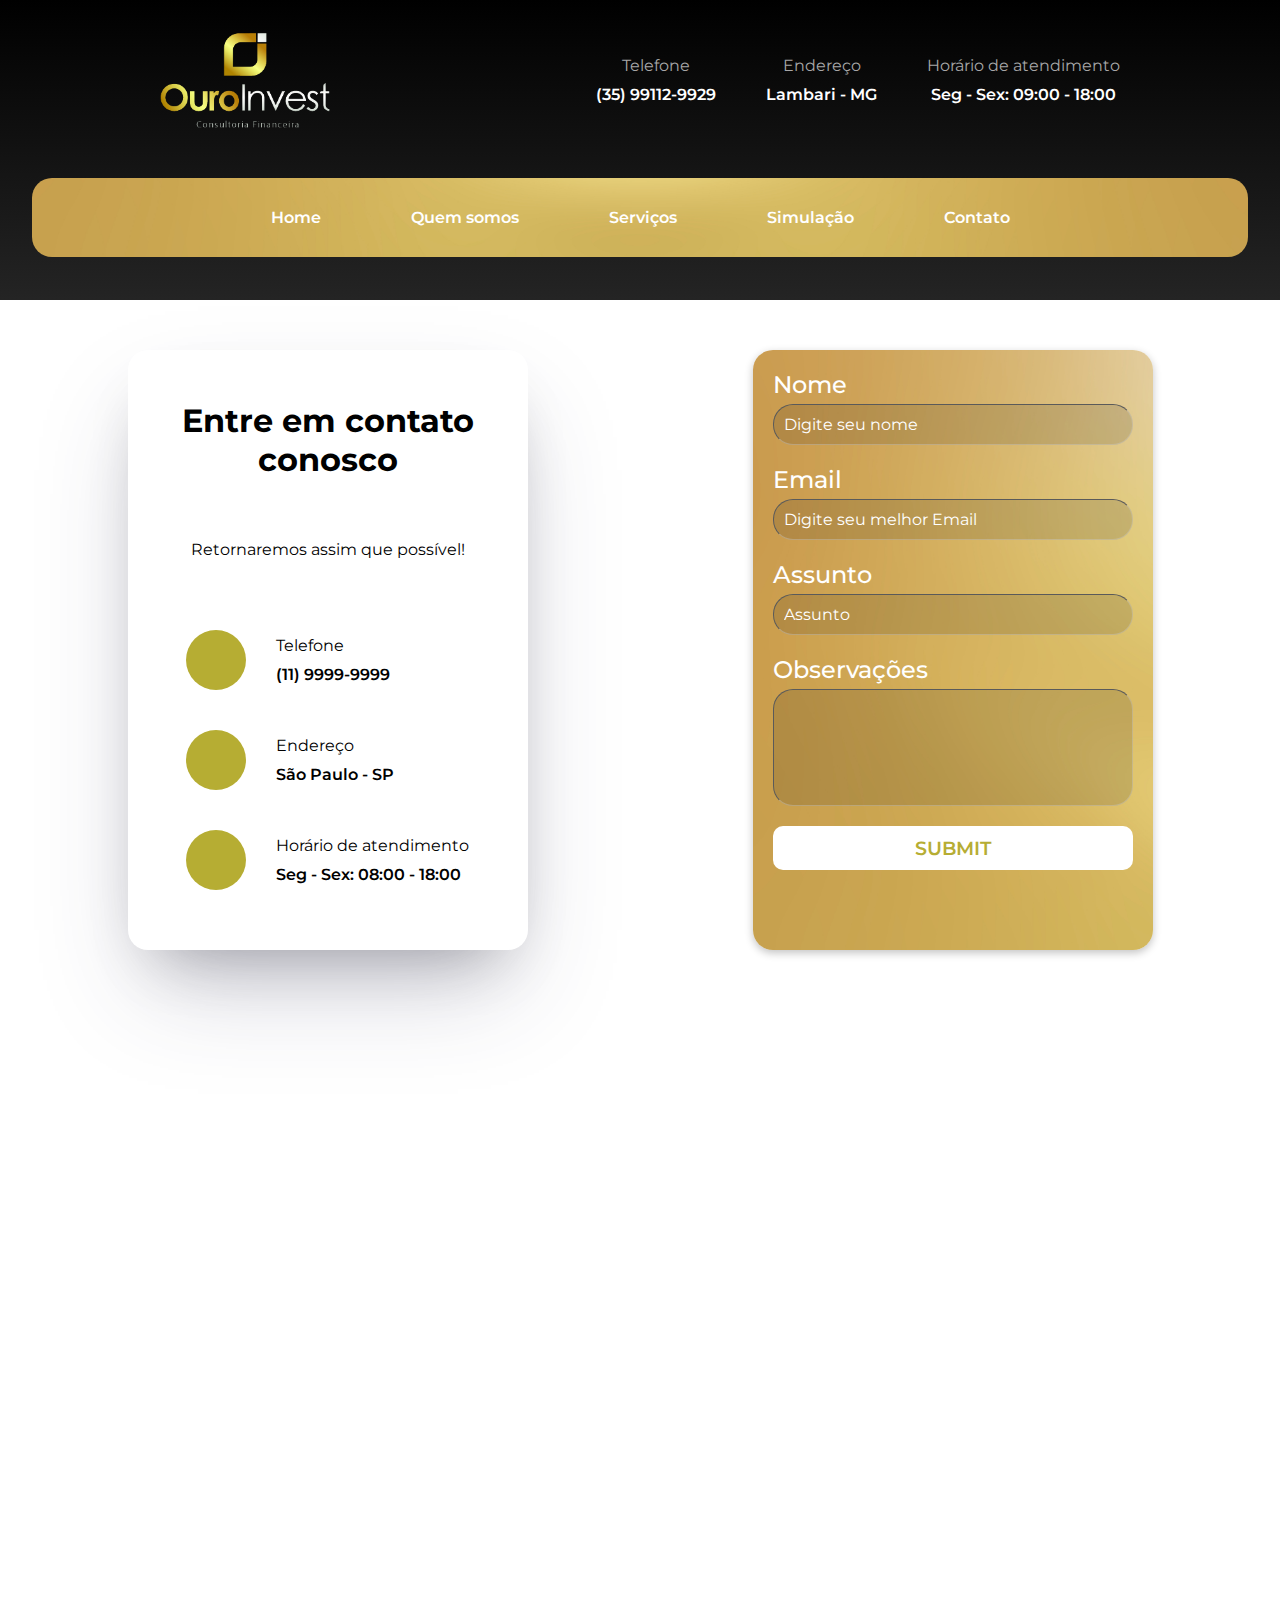
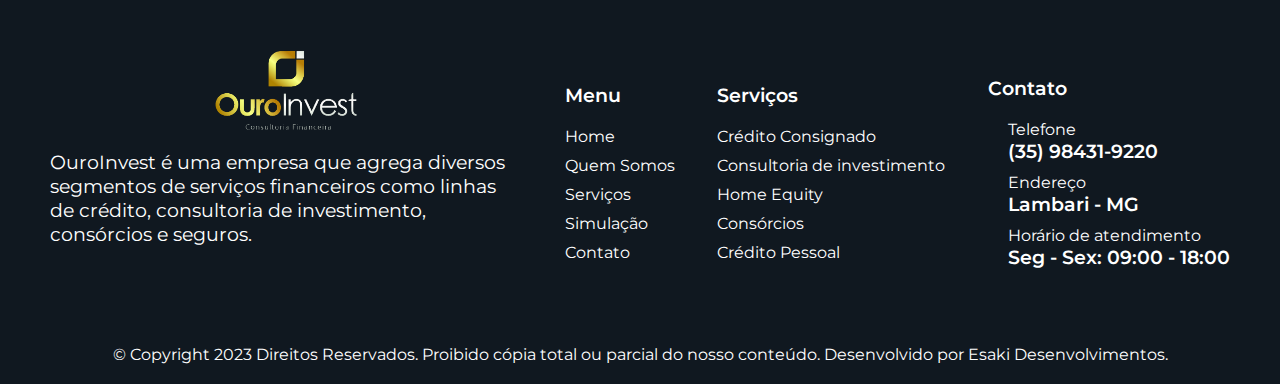
==== contato.html @ bd8d6acd "commit teste final" ====
<!DOCTYPE html>
<html lang="pt-br">

<head>
    <meta charset="UTF-8">
    <meta name="viewport" content="width=device-width, initial-scale=1.0">
    <link rel="stylesheet" href="https://cdnjs.cloudflare.com/ajax/libs/font-awesome/6.4.2/css/all.min.css"
        integrity="sha512-z3gLpd7yknf1YoNbCzqRKc4qyor8gaKU1qmn+CShxbuBusANI9QpRohGBreCFkKxLhei6S9CQXFEbbKuqLg0DA=="
        crossorigin="anonymous" referrerpolicy="no-referrer" />
    <link rel="preconnect" href="https://fonts.googleapis.com">
    <link rel="preconnect" href="https://fonts.gstatic.com" crossorigin>
    <link href="https://fonts.googleapis.com/css2?family=Montserrat:wght@300;400;500;600;700&display=swap"
        rel="stylesheet">
    <link rel="stylesheet" href="style.css">
    <title>OuroInvest - Contato</title>
</head>

<body>
    <header class="header header__home">
        <section class="header__all">
            <div class="header__all-first">
                <div class="menu">
                    <img class="banner" id="logo" src="assets/logo OUroInvest.png" alt="Logo OuroInvest">
                    <i id="menu-icon" class="fa-solid fa-bars"></i>
                </div>
                <div class="info">
                    <div class="informacoes telefone">
                        <i class="fa-solid fa-phone"></i>
                        <div class="info-content">
                            <p>Telefone</p>
                            <span>(35) 99112-9929</span>
                        </div>
                    </div>
                    <div class="informacoes endereco">
                        <i class="fa-solid fa-location-dot"></i>
                        <div class="info-content">
                            <p>Endereço</p>
                            <span>Lambari - MG</span>
                        </div>
                    </div>
                    <div class="informacoes horario">
                        <i class="fa-solid fa-clock"></i>
                        <div class=info-content>
                            <p>Horário de atendimento</p>
                            <span>Seg - Sex: 09:00 - 18:00</span>
                        </div>
                    </div>
                </div>
            </div>

            <div class="header__all-second">
                <ul>
                    <li><a href="index.html">Home</a></li>
                    <li><a href="sobreNos.html">Quem somos</a></li>
                    <li><a href="servicos.html">Serviços</a></li>
                    <li><a href="simulacao.html">Simulação</a></li>
                    <li><a href="contato.html">Contato</a></li>
                </ul>
            </div>

            <div class="menu__bar" id="menu__bar">
                <ul class="menu__bar-content">
                    <i class="fa-solid fa-x" id="close-btn"></i>
                    <li><a href="index.html">Home</a></li>
                    <li><a href="sobreNos.html">Quem somos</a></li>
                    <li><a href="servicos.html">Serviços</a></li>
                    <li><a href="simulacao.html">Simulação</a></li>
                    <li><a href="contato.html">Contato</a></li>
                </ul>
            </div>
        </section>
    </header>

    <section class="section__contato">
        <div class="contato">
            <h1>Entre em contato conosco</h1>
            <p>Retornaremos assim que possível!</p>
            <div class="info">
                <div class="informacoes telefone">
                    <i class="fa-solid fa-phone"></i>
                    <div class="info-content">
                        <p>Telefone</p>
                        <span>(11) 9999-9999</span>
                    </div>
                </div>
                <div class="informacoes endereco">
                    <i class="fa-solid fa-location-dot"></i>
                    <div class="info-content">
                        <p>Endereço</p>
                        <span>São Paulo - SP</span>
                    </div>
                </div>
                <div class="informacoes horario">
                    <i class="fa-solid fa-clock"></i>
                    <div class="info-content">
                        <p>Horário de atendimento</p>
                        <span>Seg - Sex: 08:00 - 18:00</span>
                    </div>
                </div>
            </div>
        </div>
        <div class="form">
            <div class="itens">
                <label for="nome">Nome</label>
                <input id="nome" type="text" name="nome" placeholder="Digite seu nome" required>
            </div>

            <div class="itens">
                <label for="email">Email</label>
                <input id="email" type="email" name="email" placeholder="Digite seu melhor Email" required>
            </div>

            <div class="itens">
                <label for="assunto">Assunto</label>
                <input id="assunto" type="text" name="assunto" placeholder="Assunto" required>
            </div>

            <div class="itens">
                <label for="texto">Observações</label>
                <textarea name="texto" id="texto" cols="30" rows="5"></textarea>
            </div>

            <input id="enviar" class="btn-enviar" type="submit" name="enviar" placeholder="Enviar">
        </div>

        <iframe
            src="https://www.google.com/maps/embed?pb=!1m18!1m12!1m3!1d3699.946115546205!2d-45.35350531285887!3d-21.975031053452735!2m3!1f0!2f0!3f0!3m2!1i1024!2i768!4f13.1!3m3!1m2!1s0x94cb19a67fc01d17%3A0x61d549ebc1fb19f1!2sR.%20Gar%C3%A7%C3%A3o%20Stockler%2C%20137%2C%20Lambari%20-%20MG%2C%2037480-000!5e0!3m2!1spt-BR!2sbr!4v1697556595338!5m2!1spt-BR!2sbr"
            width="600" height="450" style="border:0;" allowfullscreen="" loading="lazy"
            referrerpolicy="no-referrer-when-downgrade"></iframe>
    </section>

    <footer id="footer">
        <div class="footer__content">
            <div class="footer__logo">
                <img src="assets/logo OUroInvest.png" alt="Logo OuroInvest">
                <p>OuroInvest é uma empresa que agrega diversos segmentos de serviços financeiros como linhas de
                    crédito, consultoria de investimento, consórcios e seguros.</p>
                <div class="icons">
                    <a target="_blank" href="https://www.instagram.com/ouroinvestconsultoria/"><i
                            class="fa-brands fa-instagram"></i></a>
                </div>
            </div>
            <div class="footer__menu footer__itens">
                <span>Menu</span>
                <ul>
                    <li><a href="index.html">Home</a></li>
                    <li><a href="sobreNos.html">Quem Somos</a></li>
                    <li><a href="servicos.html">Serviços</a></li>
                    <li><a href="simulacao.html">Simulação</a></li>
                    <li><a href="contato.html">Contato</a></li>
                </ul>
            </div>
            <div class="footer__servicos footer__itens">
                <span>Serviços</span>
                <ul>
                    <li><a href="servicos.html">Crédito Consignado</a></li>
                    <li><a href="servicos.html">Consultoria de investimento</a></li>
                    <li><a href="servicos.html">Home Equity</a></li>
                    <li><a href="servicos.html">Consórcios</a></li>
                    <li><a href="servicos.html">Crédito Pessoal</a></li>
                </ul>
            </div>
            <div class="footer__contato footer__itens">
                <span>Contato</span>
                <ul>
                    <li>
                        <i class="fa-solid fa-phone"></i>
                        <div>
                            <p>Telefone</p>
                            <span>(35) 98431-9220</span>
                        </div>
                    </li>
                    <li>
                        <i class="fa-solid fa-location-dot"></i>
                        <div>
                            <p>Endereço</p>
                            <span>Lambari - MG</span>
                        </div>
                    </li>
                    <li>
                        <i class="fa-solid fa-clock"></i>
                        <div>
                            <p>Horário de atendimento</p>
                            <span>Seg - Sex: 09:00 - 18:00</span>
                        </div>
                    </li>
                </ul>
            </div>
        </div>

        <span class="copy"> &copy; Copyright 2023 Direitos Reservados. Proibido cópia total ou parcial do nosso
            conteúdo.
            Desenvolvido por Esaki Desenvolvimentos.</span>
    </footer>

    <script src="menuBar.js"></script>
    <script src="contato.js"></script>
</body>

</html>
---- style.css ----
@import url("https://fonts.googleapis.com/css2?family=Montserrat:wght@300;400;500;600;700&display=swap");
.header {
  background: linear-gradient(to bottom, #000, #242424);
  height: 300px;
}
.header .header__all {
  padding: 2rem;
  display: flex;
  flex-direction: column;
}
.header .header__all-first {
  display: flex;
  align-items: center;
  justify-content: space-around;
}
.header .header__all-first .menu {
  display: flex;
  align-items: center;
}
.header .header__all-first #menu-icon {
  display: none;
}
.header .header__all-first #logo {
  width: 170px;
}
.header .header__all-first .info {
  display: flex;
  justify-content: center;
  align-items: center;
  gap: 40px;
  text-align: center;
}
.header .header__all-first .info .informacoes {
  display: flex;
  align-items: center;
  gap: 10px;
}
.header .header__all-first .info .informacoes .info-content {
  display: flex;
  flex-direction: column;
  align-items: center;
  justify-content: center;
  gap: 10px;
}
.header .header__all-first .info .informacoes i {
  grid-area: icone;
  color: #b6ad33;
  font-size: 1.4rem;
}
.header .header__all-first .info .informacoes p {
  grid-area: p;
  color: #a7a7a7;
  font-weight: 400;
}
.header .header__all-first .info .informacoes span {
  grid-area: spann;
  color: #fff;
  font-weight: 600;
}
.header .header__all-second {
  display: flex;
  justify-content: center;
  margin-top: 50px;
  padding: 30px 0;
  background-image: url(assets/gold.jpg);
  background-size: cover;
  background-position: bottom;
  border-radius: 20px;
}
.header .header__all-second ul {
  display: flex;
  align-items: center;
  list-style: none;
  gap: 80px;
}
.header .header__all-second ul li {
  text-align: center;
}
.header .header__all-second ul li a {
  padding: 5px;
  border-radius: 10px;
  text-decoration: none;
  color: #fff;
  font-size: 1rem;
  font-weight: 600;
  transition: 0.5s;
}
.header .header__all-second ul li a:hover {
  color: #101820;
  background-color: #fff;
}
.header .menu__bar {
  display: none;
}

main {
  max-width: 100vw;
}
main .slider {
  margin: 50px auto;
  overflow: hidden;
  max-width: 1200px;
}
main .slider .slides {
  width: 300%;
  height: 600px;
  display: flex;
}
main .slider .slides input {
  display: none;
}
main .slider .slides #radio1:checked ~ .first {
  margin-left: 0;
}
main .slider .slides #radio1:checked ~ .navigation .auto-btn1 {
  background-color: #fff;
}
main .slider .slides #radio2:checked ~ .first {
  margin-left: -50%;
}
main .slider .slides #radio2:checked ~ .navigation .auto-btn2 {
  background-color: #fff;
}
main .slider .slides #radio3:checked ~ .first {
  margin-left: -200%;
}
main .slider .slides #radio3:checked ~ .navigation .auto-btn3 {
  background-color: #fff;
}
main .slider .slides .slide {
  width: 300%;
  height: 100%;
  position: relative;
  transition: 1s;
}
main .slider .slides .slide h2 {
  position: absolute;
  top: 30%;
  left: 50px;
  font-size: 4rem;
  font-weight: 600;
  color: #fff;
  z-index: 999;
}
main .slider .slides .slide p {
  position: absolute;
  top: 60%;
  left: 50px;
  font-size: 1rem;
  font-weight: 500;
  color: #fff;
  z-index: 999;
}
main .slider .slides .slide a {
  width: auto;
  text-align: center;
  text-decoration: none;
  text-transform: uppercase;
  padding: 10px 20px;
  border-radius: 10px;
  background-color: #b6ad33;
  color: #fff;
  font-size: 1.2rem;
  font-weight: 500;
  transition: 0.5s;
  position: absolute;
  top: 75%;
  left: 50px;
  z-index: 999;
}
main .slider .slides .slide a:hover {
  background-color: #101820;
  color: #b6ad33;
}
main .slider .slides .slide img {
  width: 1200px;
  filter: brightness(60%);
}
main .slider .slides .navigation {
  position: absolute;
  left: 0;
  width: 100%;
  margin-top: 561px;
  display: flex;
  gap: 22px;
  justify-content: center;
}
main .slider .slides .navigation div {
  padding: 5px;
  border-radius: 10px;
  cursor: pointer;
  transition: 1s;
}
main .slider .manual__navigation {
  position: absolute;
  width: 100%;
  left: 0;
  margin-top: -40px;
  display: flex;
  gap: 20px;
  justify-content: center;
}
main .slider .manual__navigation .manual-btn {
  border: 1px solid #fff;
  padding: 5px;
  border-radius: 10px;
  cursor: pointer;
  transition: 1s;
}
main .slider .manual__navigation .manual-btn:hover {
  background-color: #fff;
}

@media (max-width: 768px) {
  .header {
    height: 200px;
  }
  .header .header__all {
    padding: 1rem;
    display: flex;
    flex-direction: column;
  }
  .header .header__all-first {
    display: flex;
    flex-direction: column;
    align-items: center;
    justify-content: space-around;
  }
  .header .header__all-first #logo {
    width: 140px;
  }
  .header .header__all-first .menu {
    width: 100%;
    display: flex;
    justify-content: space-around;
    align-items: center;
  }
  .header .header__all-first #menu-icon {
    color: #fff;
    font-size: 1.5rem;
    display: inline;
  }
  .header .header__all-first .info {
    display: flex;
    justify-content: center;
    height: 100px;
    align-items: center;
    gap: 20px;
    text-align: center;
  }
  .header .header__all-first .info .informacoes {
    display: flex;
    align-items: center;
    gap: 10px;
  }
  .header .header__all-first .info .informacoes .info-content {
    display: flex;
    flex-direction: column;
    align-items: center;
    justify-content: center;
  }
  .header .header__all-first .info .informacoes i {
    font-size: 1rem;
  }
  .header .header__all-first .info .informacoes p {
    font-size: 0.8rem;
    color: #a7a7a7;
    font-weight: 400;
  }
  .header .header__all-first .info .informacoes span {
    font-size: 0.7rem;
    font-weight: 600;
  }
  .header .header__all-second {
    display: none;
    justify-content: center;
    margin-top: 50px;
    padding: 30px 0;
    background-color: #b6ad33;
    border-radius: 20px;
  }
  .header .header__all-second ul {
    display: flex;
    list-style: none;
    gap: 80px;
  }
  .header .header__all-second ul li a {
    padding: 5px;
    border-radius: 10px;
    text-decoration: none;
    color: #fff;
    font-size: 1rem;
    font-weight: 600;
    transition: 0.5s;
  }
  .header .header__all-second ul li a:hover {
    color: #101820;
    background-color: #fff;
  }
  .header .menu__bar {
    background-color: #b6ad33;
    position: absolute;
    top: -200%;
    left: 0;
    display: flex;
    justify-content: center;
    align-items: center;
    width: 100%;
    height: 100vh;
    z-index: 999;
  }
  .header .menu__bar .menu__bar-content {
    list-style: none;
    display: flex;
    flex-direction: column;
    gap: 50px;
    align-items: center;
  }
  .header .menu__bar .menu__bar-content a {
    text-decoration: none;
    color: #fff;
    font-size: 1.5rem;
    font-weight: 600;
  }
  .header .menu__bar .menu__bar-content i {
    font-size: 1.5rem;
    color: #101820;
  }
  main {
    max-width: 100vw;
  }
  main .slider {
    margin: 30px auto;
    overflow: hidden;
    max-width: 100vw;
  }
  main .slider .slides {
    width: 100%;
    height: auto;
    display: flex;
    justify-content: space-between;
  }
  main .slider .slides input {
    display: none;
  }
  main .slider .slides #radio1:checked ~ .first {
    margin-left: 0;
  }
  main .slider .slides #radio1:checked ~ .navigation .auto-btn1 {
    background-color: #fff;
  }
  main .slider .slides #radio2:checked ~ .first {
    margin-left: -100%;
  }
  main .slider .slides #radio2:checked ~ .navigation .auto-btn2 {
    background-color: #fff;
  }
  main .slider .slides #radio3:checked ~ .first {
    margin-left: -200%;
  }
  main .slider .slides #radio3:checked ~ .navigation .auto-btn3 {
    background-color: #fff;
  }
  main .slider .slides .slide {
    width: 100%;
    height: 100%;
    position: relative;
    transition: 1s;
  }
  main .slider .slides .slide h2 {
    position: absolute;
    top: 20%;
    left: 50px;
    font-size: 2rem;
    color: #101820;
    font-weight: 800;
    color: #fff;
    z-index: 998;
  }
  main .slider .slides .slide p {
    position: absolute;
    top: 45%;
    left: 50px;
    font-size: 1.2rem;
    color: #fff;
    font-weight: 400;
    z-index: 998;
  }
  main .slider .slides .slide a {
    width: auto;
    text-align: center;
    text-decoration: none;
    text-transform: uppercase;
    padding: 10px 20px;
    border-radius: 10px;
    background-color: #b6ad33;
    color: #fff;
    font-size: 1.2rem;
    font-weight: 500;
    transition: 0.5s;
    position: absolute;
    top: 65%;
    left: 50px;
    z-index: 998;
  }
  main .slider .slides .slide a:hover {
    background-color: #101820;
    color: #b6ad33;
  }
  main .slider .slides .slide img {
    width: 100vw;
    filter: brightness(78%);
  }
  main .slider .slides .navigation {
    position: absolute;
    left: 0;
    width: 100%;
    margin-top: 322px;
    display: flex;
    gap: 22px;
    justify-content: center;
  }
  main .slider .slides .navigation div {
    padding: 5px;
    border-radius: 10px;
    cursor: pointer;
    transition: 1s;
  }
  main .slider .manual__navigation {
    position: absolute;
    width: 100%;
    left: 0;
    margin-top: -30px;
    display: flex;
    gap: 20px;
    justify-content: center;
  }
  main .slider .manual__navigation .manual-btn {
    border: 1px solid #fff;
    padding: 5px;
    border-radius: 10px;
    cursor: pointer;
    transition: 1s;
  }
  main .slider .manual__navigation .manual-btn:hover {
    background-color: #fff;
  }
}
@media (max-width: 520px) {
  .header {
    height: 200px;
  }
  .header .header__all {
    padding: 1rem;
    display: flex;
    flex-direction: column;
  }
  .header .header__all-first {
    display: flex;
    flex-direction: column;
    align-items: center;
    justify-content: space-around;
  }
  .header .header__all-first #logo {
    width: 140px;
  }
  .header .header__all-first .menu {
    width: 100%;
    display: flex;
    justify-content: space-around;
    align-items: center;
  }
  .header .header__all-first #menu-icon {
    color: #fff;
    font-size: 1.5rem;
    display: inline;
  }
  .header .header__all-first .info {
    display: flex;
    justify-content: center;
    height: 100px;
    align-items: center;
    gap: 20px;
    text-align: center;
  }
  .header .header__all-first .info .informacoes {
    display: flex;
    align-items: center;
    gap: 10px;
  }
  .header .header__all-first .info .informacoes .info-content {
    display: flex;
    flex-direction: column;
    align-items: center;
    justify-content: center;
  }
  .header .header__all-first .info .informacoes i {
    font-size: 1rem;
  }
  .header .header__all-first .info .informacoes p {
    font-size: 0.8rem;
    color: #a7a7a7;
    font-weight: 400;
  }
  .header .header__all-first .info .informacoes span {
    font-size: 0.7rem;
    font-weight: 600;
  }
  .header .header__all-second {
    display: none;
    justify-content: center;
    margin-top: 50px;
    padding: 30px 0;
    background-color: #b6ad33;
    border-radius: 20px;
  }
  .header .header__all-second ul {
    display: flex;
    list-style: none;
    gap: 80px;
  }
  .header .header__all-second ul li a {
    padding: 5px;
    border-radius: 10px;
    text-decoration: none;
    color: #fff;
    font-size: 1rem;
    font-weight: 600;
    transition: 0.5s;
  }
  .header .header__all-second ul li a:hover {
    color: #101820;
    background-color: #fff;
  }
  .header .menu__bar {
    background-color: #b6ad33;
    position: absolute;
    top: -200%;
    left: 0;
    display: flex;
    justify-content: center;
    align-items: center;
    width: 100%;
    height: 100vh;
    z-index: 999;
  }
  .header .menu__bar .menu__bar-content {
    list-style: none;
    display: flex;
    flex-direction: column;
    gap: 50px;
    align-items: center;
  }
  .header .menu__bar .menu__bar-content a {
    text-decoration: none;
    color: #fff;
    font-size: 1.5rem;
    font-weight: 600;
  }
  .header .menu__bar .menu__bar-content i {
    font-size: 1.5rem;
    color: #101820;
  }
  main {
    max-width: 100vw;
  }
  main .slider {
    margin: 30px auto;
    overflow: hidden;
    max-width: 520px;
  }
  main .slider .slides {
    width: 100%;
    height: auto;
    display: flex;
    justify-content: space-between;
  }
  main .slider .slides input {
    display: none;
  }
  main .slider .slides #radio1:checked ~ .first {
    margin-left: 0;
  }
  main .slider .slides #radio1:checked ~ .navigation .auto-btn1 {
    background-color: #fff;
  }
  main .slider .slides #radio2:checked ~ .first {
    margin-left: -100%;
  }
  main .slider .slides #radio2:checked ~ .navigation .auto-btn2 {
    background-color: #fff;
  }
  main .slider .slides #radio3:checked ~ .first {
    margin-left: -200%;
  }
  main .slider .slides #radio3:checked ~ .navigation .auto-btn3 {
    background-color: #fff;
  }
  main .slider .slides .slide {
    width: 100%;
    height: 100%;
    position: relative;
    transition: 1s;
  }
  main .slider .slides .slide h2 {
    position: absolute;
    top: 20%;
    left: 20px;
    font-size: 1.5rem;
    font-weight: 600;
    color: #101820;
    color: #fff;
    z-index: 998;
  }
  main .slider .slides .slide p {
    position: absolute;
    top: 45%;
    left: 20px;
    font-size: 0.8rem;
    font-weight: 400;
    color: #fff;
    z-index: 998;
  }
  main .slider .slides .slide a {
    width: auto;
    text-align: center;
    text-decoration: none;
    text-transform: uppercase;
    padding: 10px 20px;
    border-radius: 10px;
    background-color: #b6ad33;
    color: #fff;
    font-size: 0.8rem;
    font-weight: 500;
    transition: 0.5s;
    position: absolute;
    top: 65%;
    left: 20px;
    z-index: 998;
  }
  main .slider .slides .slide a:hover {
    background-color: #101820;
    color: #b6ad33;
  }
  main .slider .slides .slide img {
    width: 520px;
    filter: brightness(78%);
  }
  main .slider .slides .navigation {
    position: absolute;
    left: 0;
    width: 100%;
    margin-top: 322px;
    display: flex;
    gap: 22px;
    justify-content: center;
  }
  main .slider .slides .navigation div {
    padding: 5px;
    border-radius: 10px;
    cursor: pointer;
    transition: 1s;
  }
  main .slider .manual__navigation {
    position: absolute;
    width: 100%;
    left: 0;
    margin-top: -30px;
    display: flex;
    gap: 20px;
    justify-content: center;
  }
  main .slider .manual__navigation .manual-btn {
    border: 1px solid #fff;
    padding: 5px;
    border-radius: 10px;
    cursor: pointer;
    transition: 1s;
  }
  main .slider .manual__navigation .manual-btn:hover {
    background-color: #fff;
  }
}
.first__section-container {
  margin: 0px auto;
  padding: 50px 50px;
  display: flex;
  justify-content: space-between;
  max-width: 1200px;
}
.first__section-container .content {
  cursor: pointer;
  display: flex;
  gap: 20px;
  align-items: center;
  width: 30%;
  padding: 10px 20px;
  border-radius: 10px;
  transition: 1s;
  box-shadow: rgba(100, 100, 111, 0.2) 0px 7px 29px 0px;
  background-color: #fff;
}
.first__section-container .content i {
  color: #b6ad33;
  font-size: 1.4rem;
}
.first__section-container .content .produto {
  display: flex;
  flex-direction: column;
  gap: 10px;
}
.first__section-container .content .produto span {
  color: #101820;
  font-weight: 600;
}
.first__section-container .content .produto p {
  font-size: 0.9rem;
  color: #a7a7a7;
  font-weight: 400;
}
.first__section-container .content:hover {
  transform: scale(1.2);
}

@media (max-width: 520px) {
  .first__section-container {
    margin: 0px auto;
    padding: 50px 50px;
    display: flex;
    flex-wrap: wrap;
    gap: 30px;
    justify-content: space-between;
    max-width: 100%;
  }
  .first__section-container .content {
    cursor: pointer;
    display: flex;
    gap: 20px;
    align-items: center;
    width: 100%;
    padding: 10px 20px;
    border-radius: 10px;
    transition: 1s;
    box-shadow: rgba(100, 100, 111, 0.2) 0px 7px 29px 0px;
    background-color: #fff;
  }
  .first__section-container .content i {
    color: #b6ad33;
    font-size: 1.4rem;
  }
  .first__section-container .content .produto {
    display: flex;
    flex-direction: column;
    gap: 10px;
  }
  .first__section-container .content .produto span {
    color: #101820;
    font-weight: 600;
  }
  .first__section-container .content .produto p {
    font-size: 0.9rem;
    color: #a7a7a7;
    font-weight: 400;
  }
  .first__section-container .content:hover {
    transform: scale(1.2);
  }
}
@media (max-width: 768px) {
  .first__section-container {
    margin: 0px auto;
    padding: 50px 50px;
    display: flex;
    flex-wrap: wrap;
    gap: 30px;
    justify-content: space-between;
    max-width: 100%;
  }
  .first__section-container .content {
    cursor: pointer;
    display: flex;
    gap: 20px;
    align-items: center;
    width: 100%;
    padding: 10px 20px;
    border-radius: 10px;
    transition: 1s;
    box-shadow: rgba(100, 100, 111, 0.2) 0px 7px 29px 0px;
    background-color: #fff;
  }
  .first__section-container .content i {
    color: #b6ad33;
    font-size: 1.4rem;
  }
  .first__section-container .content .produto {
    display: flex;
    flex-direction: column;
    gap: 10px;
  }
  .first__section-container .content .produto span {
    color: #101820;
    font-weight: 600;
  }
  .first__section-container .content .produto p {
    font-size: 0.9rem;
    color: #a7a7a7;
    font-weight: 400;
  }
  .first__section-container .content:hover {
    transform: scale(1.2);
  }
}
.second__section {
  max-width: 1200px;
  padding: 0 50px;
  margin: 50px auto;
  display: flex;
  align-items: center;
  gap: 20px;
}
.second__section-imagem {
  width: 50%;
  height: 100%;
}
.second__section-conteudo {
  display: flex;
  flex-direction: column;
  justify-content: center;
  gap: 30px;
}
.second__section-conteudo h2 {
  font-size: 2rem;
  color: #101820;
  font-weight: 800;
}
.second__section-conteudo p {
  font-size: 1rem;
  font-weight: 400;
  color: #101820;
}
.second__section-conteudo ul {
  list-style: none;
  display: flex;
  flex-direction: column;
  gap: 20px;
}
.second__section-conteudo ul li {
  display: flex;
  gap: 10px;
  align-items: center;
}
.second__section-conteudo ul li i {
  color: #b6ad33;
}
.second__section-conteudo ul li p {
  font-size: 1rem;
  color: #101820;
}
.second__section-conteudo a {
  width: 200px;
  text-align: center;
  text-decoration: none;
  text-transform: uppercase;
  padding: 10px 20px;
  border-radius: 10px;
  background-color: #b6ad33;
  color: #fff;
  font-size: 1.2rem;
  font-weight: 500;
  transition: 0.5s;
  z-index: 999;
}
.second__section-conteudo a:hover {
  background-color: #101820;
  color: #b6ad33;
}

@media (max-width: 768px) {
  .second__section {
    max-width: 100%;
    padding: 0 50px;
    margin: 50px auto;
    display: flex;
    flex-direction: column-reverse;
    align-items: center;
    gap: 20px;
  }
  .second__section-imagem {
    width: 90%;
    height: 80%;
  }
  .second__section-conteudo {
    display: flex;
    flex-direction: column;
    justify-content: center;
    gap: 30px;
  }
  .second__section-conteudo h2 {
    font-size: 1.5rem;
    font-weight: 600;
    color: #101820;
  }
  .second__section-conteudo p {
    font-size: 1rem;
    font-weight: 400;
    color: #101820;
  }
  .second__section-conteudo ul {
    list-style: none;
    display: flex;
    flex-direction: column;
    gap: 20px;
  }
  .second__section-conteudo ul li {
    display: flex;
    gap: 10px;
    align-items: center;
  }
  .second__section-conteudo ul li i {
    color: #b6ad33;
  }
  .second__section-conteudo ul li p {
    font-size: 1rem;
    color: #101820;
  }
  .second__section-conteudo a {
    width: 200px;
    text-align: center;
    text-decoration: none;
    text-transform: uppercase;
    padding: 10px 20px;
    border-radius: 10px;
    background-color: #b6ad33;
    color: #fff;
    font-size: 0.8rem;
    font-weight: 500;
    transition: 0.5s;
    z-index: 999;
  }
  .second__section-conteudo a:hover {
    background-color: #101820;
    color: #b6ad33;
  }
}
.third__section {
  width: 100%;
  margin: 50px auto;
  padding: 50px 50px;
  background-color: #101820;
}
.third__section .third__section-container {
  margin: 0 auto;
  max-width: 1200px;
  padding: 50px 0;
  display: flex;
  align-items: center;
  justify-content: space-around;
}
.third__section .third__section-container .content {
  width: 40%;
  display: flex;
  flex-direction: column;
  align-items: center;
  justify-content: center;
  gap: 50px;
}
.third__section .third__section-container .content h2 {
  text-align: center;
  font-size: 2rem;
  color: #fff;
  font-weight: 800;
}
.third__section .third__section-container .content .botoes {
  display: flex;
  gap: 20px;
}
.third__section .third__section-container .content .botoes .btn {
  border: 0;
  padding: 10px;
  border-radius: 5px;
  background-color: #fff;
  color: #b6ad33;
  font-size: 1rem;
  position: relative;
  cursor: pointer;
  transition: 0.5s;
}
.third__section .third__section-container .content .botoes .btn:hover {
  transform: scale(1.1);
}
.third__section .third__section-container .content .botoes .active {
  background-color: #b6ad33;
  color: #fff;
}
.third__section .third__section-container .content p {
  font-size: 1.2rem;
  color: #fff;
  font-weight: 3 0;
}
.third__section .third__section-container .content a {
  width: 300px;
  text-align: center;
  text-decoration: none;
  text-transform: uppercase;
  padding: 10px 20px;
  border-radius: 10px;
  background-color: #b6ad33;
  color: #fff;
  font-size: 1.2rem;
  font-weight: 500;
  transition: 0.5s;
  z-index: 999;
}
.third__section .third__section-container .content a:hover {
  background-color: #101820;
  color: #b6ad33;
}
.third__section .third__section-container-imagem {
  width: 40%;
  display: flex;
  justify-content: flex-end;
}
.third__section .third__section-container-imagem #imagem-third {
  width: 100%;
}

@media (max-width: 768px) {
  .third__section {
    width: 100%;
    margin: 50px auto;
    padding: 0px 50px;
    background-color: #101820;
  }
  .third__section .third__section-container {
    margin: 0 auto;
    max-width: 1200px;
    padding: 50px 0;
    display: flex;
    flex-direction: column;
    align-items: center;
    justify-content: space-around;
  }
  .third__section .third__section-container .content {
    width: 100%;
    display: flex;
    flex-direction: column;
    align-items: center;
    justify-content: center;
    gap: 50px;
  }
  .third__section .third__section-container .content h2 {
    font-size: 1.5rem;
    font-weight: 600;
    color: #101820;
    color: #fff !important;
  }
  .third__section .third__section-container .content .botoes {
    display: flex;
    gap: 20px;
  }
  .third__section .third__section-container .content .botoes .btn {
    border: 0;
    padding: 10px;
    border-radius: 5px;
    background-color: #fff;
    color: #b6ad33;
    font-size: 1rem;
    position: relative;
    cursor: pointer;
    transition: 0.5s;
  }
  .third__section .third__section-container .content .botoes .btn:hover {
    transform: scale(1.1);
  }
  .third__section .third__section-container .content .botoes .active {
    background-color: #b6ad33;
    color: #fff;
  }
  .third__section .third__section-container .content p {
    font-size: 1.2rem;
    color: #fff;
    font-weight: 400;
  }
  .third__section .third__section-container .content a {
    width: 300px;
    text-align: center;
    text-decoration: none;
    text-transform: uppercase;
    padding: 10px 20px;
    border-radius: 10px;
    background-color: #fff;
    color: #101820;
    font-size: 0.8rem;
    font-weight: 500;
    transition: 0.5s;
    z-index: 999;
  }
  .third__section .third__section-container .content a:hover {
    background-color: #101820;
    color: #b6ad33;
  }
  .third__section .third__section-container-imagem {
    margin-top: 20px;
    width: 90%;
    display: flex;
    justify-content: flex-end;
  }
  .third__section .third__section-container-imagem #imagem-third {
    width: 100%;
  }
}
.fourth__section {
  max-width: 1200px;
  margin: 50px auto;
  padding: 50px 50px;
  display: flex;
  align-items: center;
  justify-content: space-between;
}
.fourth__section-content {
  display: flex;
  flex-direction: column;
  width: 50%;
  gap: 50px;
}
.fourth__section-content h2 {
  font-size: 2rem;
  color: #101820;
  font-weight: 800;
}
.fourth__section-content-itens {
  display: flex;
  align-items: center;
}
.fourth__section-content-itens i {
  padding: 20px;
  background-color: #fff;
  box-shadow: rgba(0, 0, 0, 0.24) 0px 3px 8px;
  border-radius: 20px;
  font-size: 2rem;
  color: #b6ad33;
  margin-right: 20px;
  transition: 0.5s;
}
.fourth__section-content-itens i:hover {
  background-color: #b6ad33;
  color: #fff;
}
.fourth__section-content-itens .itens-content {
  display: flex;
  flex-direction: column;
  gap: 10px;
}
.fourth__section-content-itens .itens-content h3 {
  color: #101820;
  font-size: 1.5rem;
}
.fourth__section-content-itens .itens-content p {
  font-size: 1.2rem;
  color: #101820;
  font-weight: 400;
}
.fourth__section-image {
  width: 50%;
}

@media (max-width: 768px) {
  .fourth__section {
    max-width: 100%;
    margin: 50px auto;
    padding: 50px 50px;
    display: flex;
    flex-direction: column;
    align-items: center;
    justify-content: space-between;
  }
  .fourth__section-content {
    display: flex;
    flex-direction: column;
    width: 100%;
    gap: 50px;
  }
  .fourth__section-content h2 {
    font-size: 2rem;
    color: #101820;
    font-weight: 800;
  }
  .fourth__section-content-itens {
    display: flex;
    align-items: center;
  }
  .fourth__section-content-itens i {
    padding: 20px;
    background-color: #fff;
    box-shadow: rgba(0, 0, 0, 0.24) 0px 3px 8px;
    border-radius: 20px;
    font-size: 2rem;
    color: #b6ad33;
    margin-right: 20px;
    transition: 0.5s;
  }
  .fourth__section-content-itens i:hover {
    background-color: #b6ad33;
    color: #fff;
  }
  .fourth__section-content-itens .itens-content {
    display: flex;
    flex-direction: column;
    gap: 10px;
  }
  .fourth__section-content-itens .itens-content h3 {
    color: #101820;
    font-size: 1.5rem;
  }
  .fourth__section-content-itens .itens-content p {
    font-size: 1.2rem;
    color: #101820;
    font-weight: 400;
  }
  .fourth__section-image {
    display: none;
    width: 40%;
  }
}
.fifth__section {
  max-width: 100%;
  margin: 30px auto;
  margin-top: 50px;
  padding: 50px 50px;
  display: flex;
  align-items: center;
  justify-content: space-between;
  background-color: #101820;
}
.fifth__section-all {
  margin: 0 auto;
  max-width: 1200px;
  display: flex;
  justify-content: space-between;
  align-items: center;
}
.fifth__section-all-content {
  width: 60%;
  display: flex;
  flex-direction: column;
  gap: 20px;
}
.fifth__section-all-content h2 {
  font-size: 2rem;
  color: #fff;
  font-weight: 800;
}
.fifth__section-all-content p {
  font-size: 1.2rem;
  color: #fff;
  font-weight: 400;
}
.fifth__section-all-link {
  display: flex;
  justify-content: center;
  width: 40%;
}
.fifth__section-all-link a {
  width: 300px;
  text-align: center;
  text-decoration: none;
  text-transform: uppercase;
  padding: 10px 20px;
  border-radius: 10px;
  background-color: #b6ad33;
  color: #fff;
  font-size: 1.2rem;
  font-weight: 500;
  transition: 0.5s;
  z-index: 999;
}
.fifth__section-all-link a:hover {
  background-color: #fff;
  color: #b6ad33;
}

@media (max-width: 768px) {
  .fifth__section {
    max-width: 100%;
    margin: 10px auto;
    margin-top: 50px;
    padding: 50px 50px;
    display: flex;
    align-items: center;
    justify-content: space-between;
    background-color: #101820;
  }
  .fifth__section-all {
    margin: 0 auto;
    max-width: 100%;
    display: flex;
    flex-direction: column;
    justify-content: space-between;
    gap: 20px;
    align-items: center;
  }
  .fifth__section-all-content {
    width: 100%;
    display: flex;
    flex-direction: column;
    gap: 20px;
  }
  .fifth__section-all-content h2 {
    font-size: 1.5rem;
    font-weight: 600;
    color: #101820;
    color: #fff;
  }
  .fifth__section-all-content p {
    font-size: 1.2rem;
    color: #fff;
    font-weight: 400;
  }
  .fifth__section-all-link {
    display: flex;
    justify-content: center;
    width: 50%;
  }
  .fifth__section-all-link a {
    width: 300px;
    text-align: center;
    text-decoration: none;
    text-transform: uppercase;
    padding: 10px 20px;
    border-radius: 10px;
    background-color: #b6ad33;
    color: #fff;
    font-size: 0.8rem;
    font-weight: 500;
    transition: 0.5s;
  }
  .fifth__section-all-link a:hover {
    background-color: #fff;
    color: #b6ad33;
  }
}
#footer {
  width: 100%;
  padding-bottom: 20px;
  display: flex;
  flex-direction: column;
  justify-content: center;
  align-items: center;
  background-color: #101820;
  color: #fff;
}
#footer .footer__content {
  max-width: 1400px;
  padding: 50px 50px;
  gap: 20px;
  margin: 0 auto;
  display: flex;
  align-items: center;
  justify-content: space-between;
}
#footer .footer__content .footer__logo {
  width: 40%;
  display: flex;
  flex-direction: column;
  align-items: center;
}
#footer .footer__content .footer__logo img {
  width: 30%;
  margin-bottom: 20px;
}
#footer .footer__content .footer__logo p {
  margin-bottom: 20px;
  font-size: 1.2rem;
  color: #fff;
  font-weight: 400;
}
#footer .footer__content .footer__logo .icons {
  display: flex;
}
#footer .footer__content .footer__logo .icons a i {
  font-size: 1.5rem;
  margin: 0 10px;
  color: #fff;
  transition: 0.5s;
}
#footer .footer__content .footer__logo .icons a i:hover {
  color: #fff;
}
#footer .footer__content .footer__itens {
  display: flex;
  flex-direction: column;
}
#footer .footer__content .footer__itens span {
  color: #fff;
  font-weight: 600;
  font-size: 1.2rem;
  margin-bottom: 20px;
}
#footer .footer__content .footer__itens ul {
  list-style: none;
  display: flex;
  flex-direction: column;
  gap: 10px;
}
#footer .footer__content .footer__itens ul li a {
  text-decoration: none;
  color: #fff;
  transition: 0.5s;
}
#footer .footer__content .footer__itens ul li a:hover {
  color: #101820;
}
#footer .footer__content .footer__contato ul li {
  display: flex;
  align-items: center;
  gap: 20px;
}
#footer .footer__content .footer__contato ul li i {
  color: #b6ad33;
  font-size: 1.4rem;
  color: #fff;
}
#footer .copy {
  text-align: center;
}

@media (max-width: 768px) {
  #footer {
    width: 100%;
    padding-bottom: 20px;
    display: flex;
    flex-direction: column;
    justify-content: center;
    align-items: center;
    background-color: #101820;
    color: #fff;
  }
  #footer .footer__content {
    max-width: 100%;
    padding: 50px 50px;
    gap: 40px;
    margin: 0 auto;
    display: flex;
    flex-direction: column;
    align-items: flex-start;
    justify-content: space-between;
  }
  #footer .footer__content .footer__logo {
    width: 100%;
  }
  #footer .footer__content .footer__logo img {
    width: 50%;
    margin-bottom: 20px;
  }
  #footer .footer__content .footer__logo p {
    margin-bottom: 20px;
    font-size: 0.8rem;
    font-weight: 400;
    color: #fff;
  }
  #footer .footer__content .footer__logo a i {
    font-size: 1.5rem;
    margin: 0 10px;
    color: #fff;
    transition: 0.5s;
  }
  #footer .footer__content .footer__logo a i:hover {
    color: #fff;
  }
  #footer .footer__content .footer__itens {
    display: flex;
    flex-direction: column;
  }
  #footer .footer__content .footer__itens span {
    color: #fff;
    font-weight: 600;
    font-size: 1.2rem;
    margin-bottom: 10px;
  }
  #footer .footer__content .footer__itens ul {
    list-style: none;
    display: flex;
    flex-direction: column;
    gap: 10px;
  }
  #footer .footer__content .footer__itens ul li a {
    text-decoration: none;
    color: #fff;
    transition: 0.5s;
  }
  #footer .footer__content .footer__itens ul li a:hover {
    color: #101820;
  }
  #footer .footer__content .footer__contato ul li {
    display: flex;
    align-items: center;
    gap: 20px;
  }
  #footer .footer__content .footer__contato ul li i {
    color: #b6ad33;
    font-size: 1.4rem;
    color: #fff;
  }
  #footer .copy {
    width: 90%;
    font-size: 0.8rem;
    text-align: center;
  }
}
.first__section {
  max-width: 1200px;
  margin: 50px auto;
  display: flex;
  align-items: center;
  justify-content: space-between;
}
.first__section #first__section-img {
  width: 40%;
  border-radius: 50%;
}
.first__section-content {
  width: 50%;
  display: flex;
  flex-direction: column;
  gap: 40px;
}
.first__section-content h1 {
  font-size: 2rem;
  color: #101820;
  font-weight: 800;
}
.first__section-content p {
  font-size: 1.2rem;
  color: #fff;
  font-weight: 400;
  color: #101820;
}

.second__section {
  display: flex;
  padding: 0;
  margin: 100px auto;
}
.second__section .second-content {
  display: flex;
  flex-direction: column;
  gap: 20px;
}
.second__section .second-content span {
  color: #101820;
  font-weight: 600;
}
.second__section .second-content p {
  font-size: 1.2rem;
  color: #fff;
  font-weight: 400;
  color: #101820;
}

@media (max-width: 768px) {
  .first__section {
    max-width: 1200px;
    margin: 50px auto;
    display: flex;
    flex-direction: column-reverse;
    align-items: center;
    justify-content: space-between;
  }
  .first__section #first__section-img {
    width: 70%;
    border-radius: 50%;
  }
  .first__section-content {
    margin: 0 auto;
    padding: 50px;
    width: 100%;
    display: flex;
    flex-direction: column;
    gap: 40px;
  }
  .first__section-content h1 {
    font-size: 2rem;
    color: #101820;
    font-weight: 800;
  }
  .first__section-content p {
    font-size: 1.2rem;
    color: #fff;
    font-weight: 400;
    color: #101820;
  }
}
.servicos {
  margin: 50px auto;
  max-width: 1400px;
  display: flex;
  justify-content: center;
  flex-wrap: wrap;
}
.servicos .servico {
  margin: 20px;
  padding: 20px;
  width: 300px;
  height: 400px;
  display: flex;
  justify-content: center;
  gap: 20px;
  flex-direction: column;
  align-items: center;
  border-radius: 20px;
  background-color: #fff;
  box-shadow: rgba(50, 50, 93, 0.25) 0px 13px 27px -5px, rgba(0, 0, 0, 0.3) 0px 8px 16px -8px;
  transition: 0.5s;
  cursor: pointer;
}
.servicos .servico h2 {
  font-size: 1.5rem;
  color: #b6ad33;
  text-align: center;
}
.servicos .servico p {
  font-size: 1rem;
  color: #a7a7a7;
  text-align: center;
}
.servicos .servico:hover {
  transform: scale(1.1);
}

@media (max-width: 768px) {
  .servicos {
    margin: 30px auto;
    max-width: 1400px;
    display: flex;
    justify-content: center;
    flex-wrap: wrap;
  }
  .servicos .servico {
    margin: 10px;
    padding: 20px;
    width: 165px;
    height: 300px;
    display: flex;
    justify-content: center;
    gap: 10px;
    flex-direction: column;
    align-items: center;
    border-radius: 20px;
    background-color: #fff;
    box-shadow: rgba(50, 50, 93, 0.25) 0px 13px 27px -5px, rgba(0, 0, 0, 0.3) 0px 8px 16px -8px;
    transition: 0.5s;
    cursor: pointer;
  }
  .servicos .servico img {
    width: 40px;
    height: 40px;
  }
  .servicos .servico h2 {
    font-size: 1rem;
    color: #b6ad33;
    text-align: center;
  }
  .servicos .servico p {
    font-size: 0.7rem;
    color: #a7a7a7;
    text-align: center;
  }
  .servicos .servico:hover {
    transform: scale(1.1);
  }
}
.main__simulacao {
  background-image: url(assets/pattern.png);
  background-size: cover;
  padding-bottom: 100px;
}
.main__simulacao .form {
  max-width: 500px;
  margin: 50px auto;
  display: flex;
  flex-direction: column;
  background: url(assets/gold.jpg);
  background-size: cover;
  box-shadow: rgba(0, 0, 0, 0.24) 0px 3px 8px;
  padding: 40px;
  border-radius: 20px;
  gap: 20px;
}
.main__simulacao .form .itens {
  display: flex;
  flex-direction: column;
  gap: 5px;
}
.main__simulacao .form .itens button {
  border-radius: 20px;
  padding: 10px;
  background: rgba(0, 0, 0, 0.12);
  border-bottom: 1px solid rgba(200, 200, 200, 0.4);
  border-right: 1px solid rgba(200, 200, 200, 0.4);
  border-top: 1px solid #5a5a5a;
  border-left: 1px solid #5a5a5a;
  color: #fff;
  font-weight: 500;
  font-size: 1rem;
  cursor: pointer;
}
.main__simulacao .form .itens label {
  font-size: 1.5rem;
  font-weight: 500;
  color: #fff;
}
.main__simulacao .form .itens input {
  border-radius: 20px;
  padding: 10px;
  background: rgba(0, 0, 0, 0.12);
  border-bottom: 1px solid rgba(200, 200, 200, 0.4);
  border-right: 1px solid rgba(200, 200, 200, 0.4);
  border-top: 1px solid #5a5a5a;
  border-left: 1px solid #5a5a5a;
  color: #fff;
  font-size: 1rem;
  font-weight: 400;
}
.main__simulacao .form .itens input::-moz-placeholder {
  color: #fff;
}
.main__simulacao .form .itens input::placeholder {
  color: #fff;
}
.main__simulacao .form .itens textarea {
  resize: none;
  border-radius: 20px;
  padding: 10px;
  background: rgba(0, 0, 0, 0.12);
  border-bottom: 1px solid rgba(200, 200, 200, 0.4);
  border-right: 1px solid rgba(200, 200, 200, 0.4);
  border-top: 1px solid #5a5a5a;
  border-left: 1px solid #5a5a5a;
  color: #101820;
  font-size: 1rem;
  font-weight: 400;
}
.main__simulacao .form .servicos {
  display: none;
  flex-direction: column;
  width: 100%;
  background-color: #fff;
  border-radius: 20px;
  padding: 10px;
}
.main__simulacao .form .servicos button {
  padding: 5px;
  background-color: #fff;
  border: 0;
  font-size: 1rem;
  font-weight: 500;
  cursor: pointer;
}
.main__simulacao .form .servicos button:hover {
  background-color: #b6ad33;
  color: #fff;
}
.main__simulacao .form .btn-enviar {
  width: 100%;
  text-align: center;
  text-decoration: none;
  text-transform: uppercase;
  padding: 10px 20px;
  border-radius: 10px;
  background-color: #fff;
  color: #b6ad33;
  font-size: 1.2rem;
  font-weight: 500;
  transition: 0.5s;
  font-weight: 600;
  cursor: pointer;
  border: 0;
}
.main__simulacao .form .btn-enviar:hover {
  background-color: #101820;
  color: #fff;
}

@media (max-width: 768px) {
  .main__simulacao {
    background-image: url(assets/pattern.png);
    background-size: cover;
    padding-bottom: 100px;
  }
  .main__simulacao .form {
    max-width: 80%;
    margin: 50px auto;
    display: flex;
    flex-direction: column;
    background: linear-gradient(to right, #68a911, #84D916, #A5DF59);
    box-shadow: rgba(0, 0, 0, 0.24) 0px 3px 8px;
    padding: 40px;
    border-radius: 20px;
    gap: 20px;
  }
  .main__simulacao .form .itens {
    display: flex;
    flex-direction: column;
    gap: 5px;
  }
  .main__simulacao .form .itens button {
    border-radius: 20px;
    padding: 10px;
    background: rgba(0, 0, 0, 0.12);
    border-bottom: 1px solid rgba(200, 200, 200, 0.4);
    border-right: 1px solid rgba(200, 200, 200, 0.4);
    border-top: 1px solid #5a5a5a;
    border-left: 1px solid #5a5a5a;
    color: #fff;
    font-weight: 500;
    font-size: 1rem;
    cursor: pointer;
  }
  .main__simulacao .form .itens label {
    font-size: 1rem;
    font-weight: 500;
    color: #fff;
  }
  .main__simulacao .form .itens input {
    border-radius: 20px;
    padding: 10px;
    background: rgba(0, 0, 0, 0.12);
    border-bottom: 1px solid rgba(200, 200, 200, 0.4);
    border-right: 1px solid rgba(200, 200, 200, 0.4);
    border-top: 1px solid #5a5a5a;
    border-left: 1px solid #5a5a5a;
    color: #fff;
    font-size: 0.8rem;
    font-weight: 400;
  }
  .main__simulacao .form .itens input::-moz-placeholder {
    color: #fff;
  }
  .main__simulacao .form .itens input::placeholder {
    color: #fff;
  }
  .main__simulacao .form .itens textarea {
    resize: none;
    height: 100px;
    border-radius: 20px;
    padding: 10px;
    background: rgba(0, 0, 0, 0.12);
    border-bottom: 1px solid rgba(200, 200, 200, 0.4);
    border-right: 1px solid rgba(200, 200, 200, 0.4);
    border-top: 1px solid #5a5a5a;
    border-left: 1px solid #5a5a5a;
    color: #fff;
    font-size: 0.8rem;
    font-weight: 400;
  }
  .main__simulacao .form .servicos {
    display: none;
    flex-direction: column;
    width: 100%;
    background-color: #fff;
    border-radius: 20px;
    padding: 10px;
  }
  .main__simulacao .form .servicos button {
    padding: 5px;
    background-color: #fff;
    border: 0;
    font-size: 1rem;
    font-weight: 500;
    cursor: pointer;
  }
  .main__simulacao .form .servicos button:hover {
    background-color: #b6ad33;
    color: #fff;
  }
  .main__simulacao .form .btn-enviar {
    width: 100%;
    text-align: center;
    text-decoration: none;
    text-transform: uppercase;
    padding: 10px 20px;
    border-radius: 10px;
    background-color: #fff;
    color: #b6ad33;
    font-size: 1.2rem;
    font-weight: 500;
    transition: 0.5s;
    font-weight: 600;
    cursor: pointer;
    border: 0;
  }
  .main__simulacao .form .btn-enviar:hover {
    background-color: #101820;
    color: #fff;
  }
}
.section__contato {
  display: flex;
  flex-wrap: wrap;
  max-width: 1200px;
  margin: 50px auto;
  gap: 50px;
  justify-content: space-around;
  align-items: center;
}
.section__contato .contato {
  margin: 0 20px;
  max-width: 400px;
  padding: 20px;
  height: 600px;
  display: flex;
  flex-direction: column;
  align-items: center;
  justify-content: space-around;
  border-radius: 20px;
  background-color: #fff;
  box-shadow: rgba(255, 255, 255, 0.1) 0px 1px 1px 0px inset, rgba(50, 50, 93, 0.25) 0px 50px 100px -20px, rgba(0, 0, 0, 0.3) 0px 30px 60px -30px;
}
.section__contato .contato h1 {
  font-size: 2rem;
  text-align: center;
}
.section__contato .contato .info {
  height: 50%;
  display: flex;
  flex-direction: column;
  justify-content: space-around;
  gap: 20px;
  align-items: flex-start;
}
.section__contato .contato .info .informacoes {
  display: flex;
  align-items: center;
  gap: 30px;
}
.section__contato .contato .info i {
  width: 60px;
  height: 60px;
  text-align: center;
  font-size: 1.2rem;
  color: #fff;
  background-color: #b6ad33;
  border-radius: 50%;
  padding: 20px;
}
.section__contato .contato .info p {
  margin-bottom: 10px;
  font-weight: 400;
}
.section__contato .contato .info span {
  font-weight: 600;
}
.section__contato .form {
  margin: 0 20px;
  width: 400px;
  height: 600px;
  display: flex;
  flex-direction: column;
  background: url(assets/gold.jpg);
  background-size: cover;
  box-shadow: rgba(0, 0, 0, 0.24) 0px 3px 8px;
  padding: 20px;
  border-radius: 20px;
  gap: 20px;
}
.section__contato .form .itens {
  display: flex;
  flex-direction: column;
  gap: 5px;
}
.section__contato .form .itens button {
  border-radius: 20px;
  padding: 10px;
  background: rgba(0, 0, 0, 0.12);
  border-bottom: 1px solid rgba(200, 200, 200, 0.4);
  border-right: 1px solid rgba(200, 200, 200, 0.4);
  border-top: 1px solid #5a5a5a;
  border-left: 1px solid #5a5a5a;
  color: #fff;
  font-weight: 500;
  font-size: 1rem;
  cursor: pointer;
}
.section__contato .form .itens label {
  font-size: 1.5rem;
  font-weight: 500;
  color: #fff;
}
.section__contato .form .itens input {
  border-radius: 20px;
  padding: 10px;
  background: rgba(0, 0, 0, 0.12);
  border-bottom: 1px solid rgba(200, 200, 200, 0.4);
  border-right: 1px solid rgba(200, 200, 200, 0.4);
  border-top: 1px solid #5a5a5a;
  border-left: 1px solid #5a5a5a;
  color: #fff;
  font-size: 1rem;
  font-weight: 400;
}
.section__contato .form .itens input::-moz-placeholder {
  color: #fff;
}
.section__contato .form .itens input::placeholder {
  color: #fff;
}
.section__contato .form .itens textarea {
  resize: none;
  border-radius: 20px;
  padding: 10px;
  background: rgba(0, 0, 0, 0.12);
  border-bottom: 1px solid rgba(200, 200, 200, 0.4);
  border-right: 1px solid rgba(200, 200, 200, 0.4);
  border-top: 1px solid #5a5a5a;
  border-left: 1px solid #5a5a5a;
  color: #101820;
  font-size: 1rem;
  font-weight: 400;
}
.section__contato .form .servicos {
  display: none;
  flex-direction: column;
  width: 100%;
  background-color: #fff;
  border-radius: 20px;
  padding: 10px;
}
.section__contato .form .servicos button {
  padding: 5px;
  background-color: #fff;
  border: 0;
  font-size: 1rem;
  font-weight: 500;
  cursor: pointer;
}
.section__contato .form .servicos button:hover {
  background-color: #b6ad33;
  color: #fff;
}
.section__contato .form .btn-enviar {
  width: 100%;
  text-align: center;
  text-decoration: none;
  text-transform: uppercase;
  padding: 10px 20px;
  border-radius: 10px;
  background-color: #fff;
  color: #b6ad33;
  font-size: 1.2rem;
  font-weight: 500;
  transition: 0.5s;
  font-weight: 600;
  cursor: pointer;
  border: 0;
}
.section__contato .form .btn-enviar:hover {
  background-color: #101820;
  color: #fff;
}
.section__contato iframe {
  width: 1200px;
  border-radius: 20px;
  margin: 50px 0;
}

* {
  margin: 0;
  padding: 0;
  box-sizing: border-box;
  font-family: "Montserrat", sans-serif;
}/*# sourceMappingURL=style.css.map */
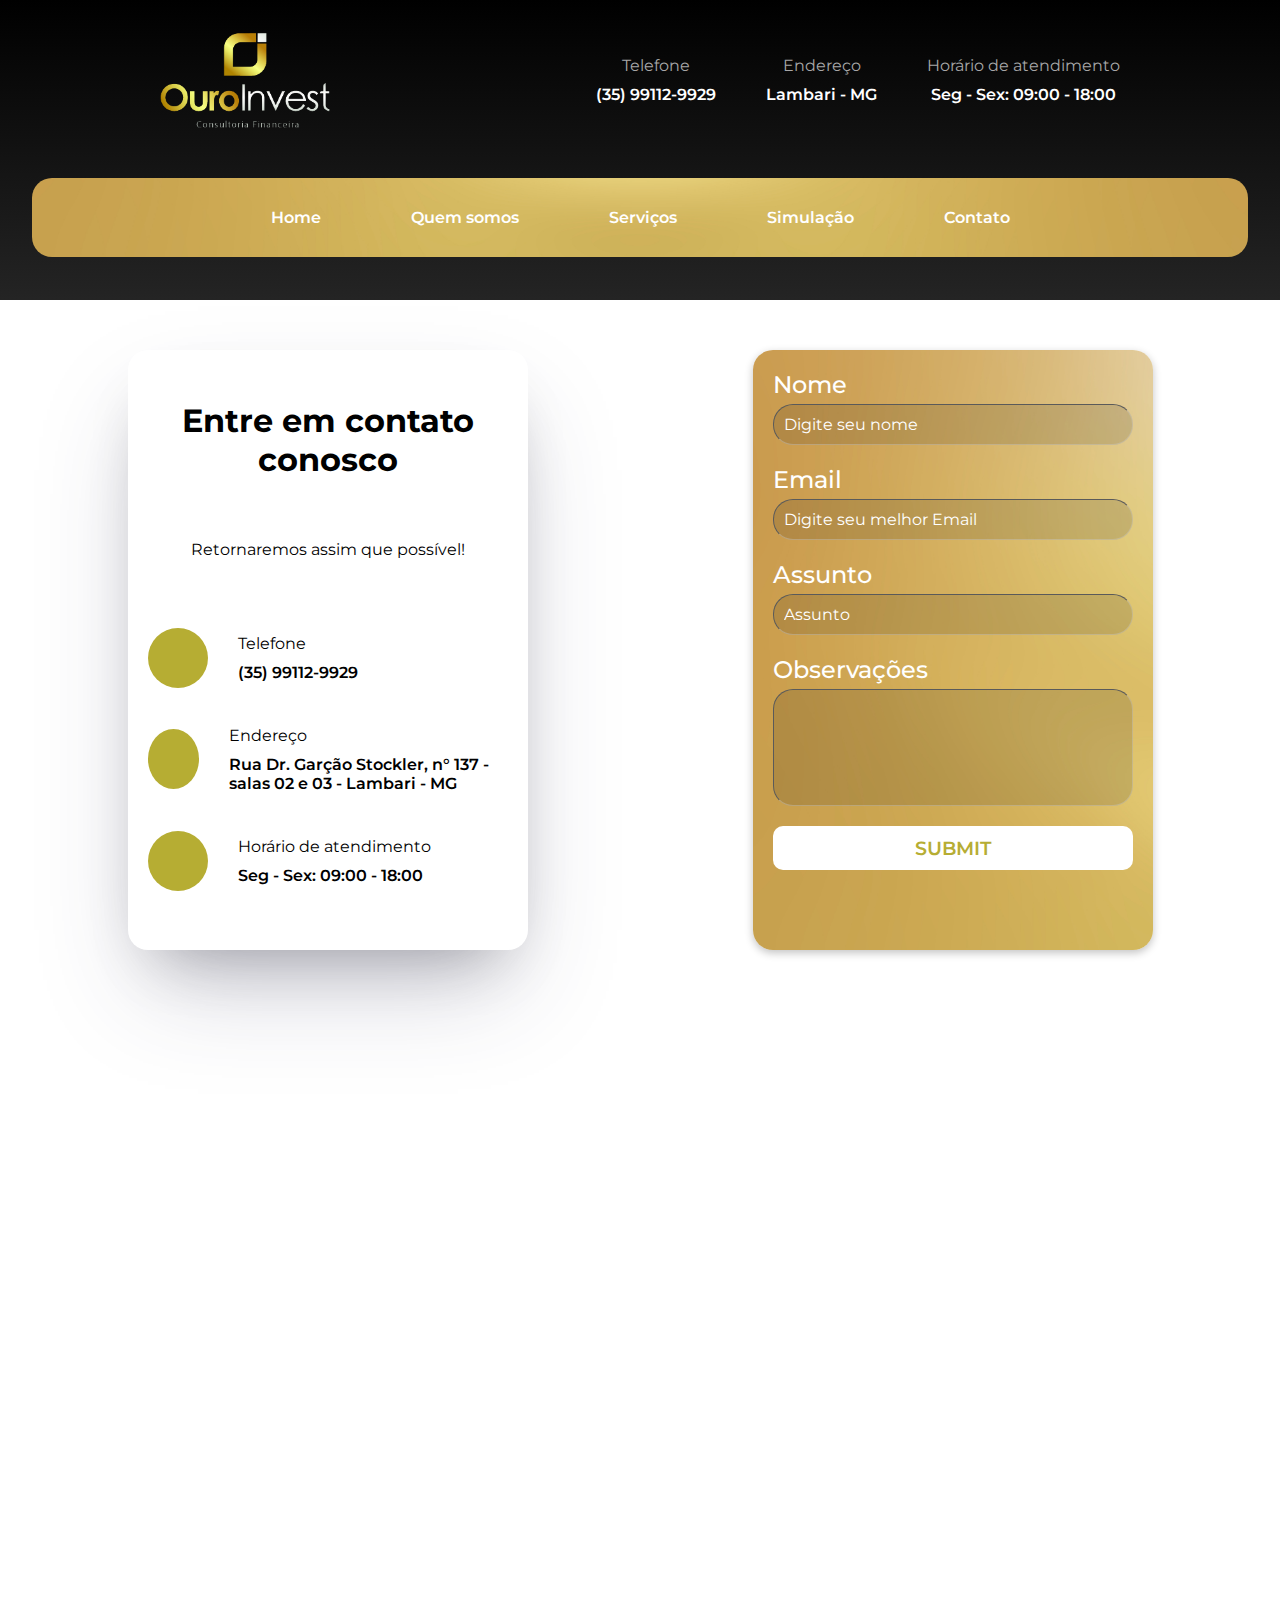
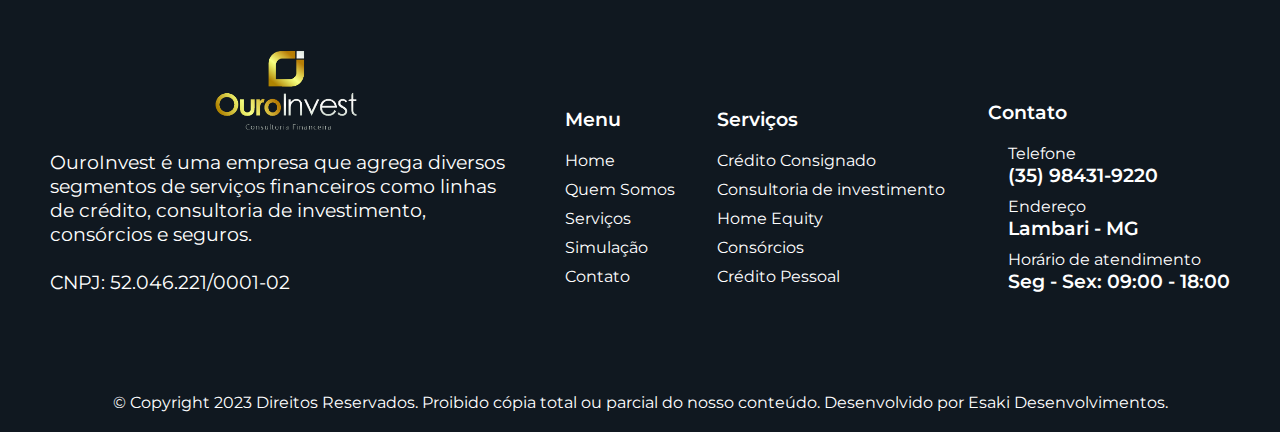
==== commit 10acc914: "commit fix" ====
--- a/contato.html
+++ b/contato.html
@@ -9,6 +9,7 @@
         crossorigin="anonymous" referrerpolicy="no-referrer" />
     <link rel="preconnect" href="https://fonts.googleapis.com">
     <link rel="preconnect" href="https://fonts.gstatic.com" crossorigin>
+    <link rel="shortcut icon" href="assets/ouroinvest favicon.png" type="image/x-icon">
     <link href="https://fonts.googleapis.com/css2?family=Montserrat:wght@300;400;500;600;700&display=swap"
         rel="stylesheet">
     <link rel="stylesheet" href="style.css">
@@ -80,21 +81,22 @@
                     <i class="fa-solid fa-phone"></i>
                     <div class="info-content">
                         <p>Telefone</p>
-                        <span>(11) 9999-9999</span>
+                        <span>(35) 99112-9929</span>
                     </div>
                 </div>
                 <div class="informacoes endereco">
                     <i class="fa-solid fa-location-dot"></i>
                     <div class="info-content">
                         <p>Endereço</p>
-                        <span>São Paulo - SP</span>
+                        <span>Rua Dr. Garção Stockler, n° 137 - salas 02 e 03 -</span>
+                        <span>Lambari - MG</span>
                     </div>
                 </div>
                 <div class="informacoes horario">
                     <i class="fa-solid fa-clock"></i>
                     <div class="info-content">
                         <p>Horário de atendimento</p>
-                        <span>Seg - Sex: 08:00 - 18:00</span>
+                        <span>Seg - Sex: 09:00 - 18:00</span>
                     </div>
                 </div>
             </div>
@@ -134,7 +136,10 @@
             <div class="footer__logo">
                 <img src="assets/logo OUroInvest.png" alt="Logo OuroInvest">
                 <p>OuroInvest é uma empresa que agrega diversos segmentos de serviços financeiros como linhas de
-                    crédito, consultoria de investimento, consórcios e seguros.</p>
+                    crédito, consultoria de investimento, consórcios e seguros.
+                    <br><br>
+                    CNPJ: 52.046.221/0001-02
+                </p>
                 <div class="icons">
                     <a target="_blank" href="https://www.instagram.com/ouroinvestconsultoria/"><i
                             class="fa-brands fa-instagram"></i></a>
